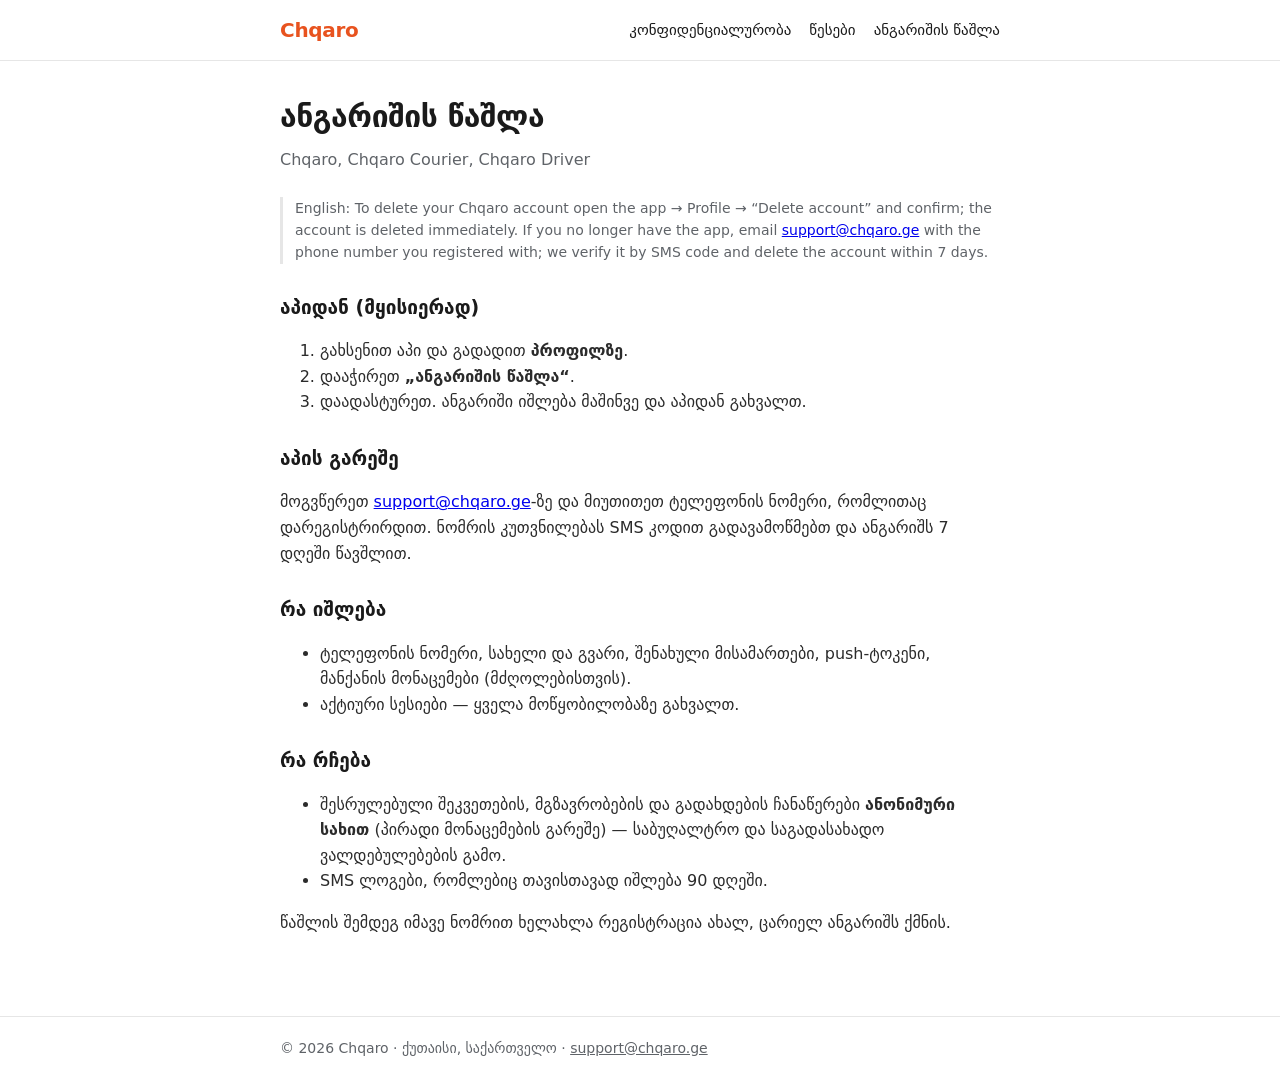
==== delete-account.html @ e5fab9bc "Public pages: privacy policy, terms, account deletion Static HTML for the Play Store listing (privac" ====
<!doctype html><html lang="ka"><head><meta charset="utf-8"><meta name="viewport" content="width=device-width,initial-scale=1"><title>ანგარიშის წაშლა — Chqaro</title><meta name="description" content="როგორ წაშალოთ Chqaro ანგარიში და რა მონაცემები იშლება."><link rel="stylesheet" href="/style.css"></head><body><header><div class="wrap"><nav><a class="logo" href="/">Chqaro</a><a href="/privacy">კონფიდენციალურობა</a><a href="/terms">წესები</a><a href="/delete-account">ანგარიშის წაშლა</a></nav></div></header><main><div class="wrap">

<h1>ანგარიშის წაშლა</h1><p class="sub">Chqaro, Chqaro Courier, Chqaro Driver</p>
<p class="en">English: To delete your Chqaro account open the app → Profile → “Delete account” and confirm; the account is deleted immediately. If you no longer have the app, email <a href="mailto:support@chqaro.ge?subject=Delete%20account">support@chqaro.ge</a> with the phone number you registered with; we verify it by SMS code and delete the account within 7 days.</p>
<h2>აპიდან (მყისიერად)</h2>
<ol><li>გახსენით აპი და გადადით <b>პროფილზე</b>.</li><li>დააჭირეთ <b>„ანგარიშის წაშლა“</b>.</li><li>დაადასტურეთ. ანგარიში იშლება მაშინვე და აპიდან გახვალთ.</li></ol>
<h2>აპის გარეშე</h2>
<p>მოგვწერეთ <a href="mailto:support@chqaro.ge?subject=Delete%20account">support@chqaro.ge</a>-ზე და მიუთითეთ ტელეფონის ნომერი, რომლითაც დარეგისტრირდით. ნომრის კუთვნილებას SMS კოდით გადავამოწმებთ და ანგარიშს 7 დღეში წავშლით.</p>
<h2>რა იშლება</h2>
<ul><li>ტელეფონის ნომერი, სახელი და გვარი, შენახული მისამართები, push-ტოკენი, მანქანის მონაცემები (მძღოლებისთვის).</li><li>აქტიური სესიები — ყველა მოწყობილობაზე გახვალთ.</li></ul>
<h2>რა რჩება</h2>
<ul><li>შესრულებული შეკვეთების, მგზავრობების და გადახდების ჩანაწერები <b>ანონიმური სახით</b> (პირადი მონაცემების გარეშე) — საბუღალტრო და საგადასახადო ვალდებულებების გამო.</li><li>SMS ლოგები, რომლებიც თავისთავად იშლება 90 დღეში.</li></ul>
<p>წაშლის შემდეგ იმავე ნომრით ხელახლა რეგისტრაცია ახალ, ცარიელ ანგარიშს ქმნის.</p>
</div></main><footer><div class="wrap">© 2026 Chqaro · ქუთაისი, საქართველო · <a href="mailto:support@chqaro.ge">support@chqaro.ge</a></div></footer></body></html>
---- style.css ----
:root{--brand:#E8531F;--ink:#1a1a1a;--muted:#5f6368;--line:#e6e6e6;--bg:#fff}
*{box-sizing:border-box}body{margin:0;font-family:system-ui,-apple-system,"Segoe UI",Roboto,"Noto Sans Georgian",sans-serif;color:var(--ink);background:var(--bg);line-height:1.6}
header{border-bottom:1px solid var(--line)}.wrap{max-width:760px;margin:0 auto;padding:0 20px}
nav{display:flex;align-items:center;gap:18px;height:60px;font-size:15px;flex-wrap:wrap}nav a{color:var(--ink);text-decoration:none}nav a:hover{color:var(--brand)}
nav .logo{font-weight:800;font-size:20px;color:var(--brand);margin-right:auto;letter-spacing:-.3px}
main{padding:32px 0 64px}h1{font-size:30px;margin:0 0 6px;letter-spacing:-.4px}h2{font-size:19px;margin:28px 0 8px}
.sub{color:var(--muted);margin:0 0 24px}p,li{color:#2b2b2b}table{border-collapse:collapse;width:100%;font-size:15px}td,th{border:1px solid var(--line);padding:8px 10px;text-align:left;vertical-align:top}th{background:#fafafa}
.cards{display:grid;grid-template-columns:repeat(auto-fit,minmax(200px,1fr));gap:14px;margin:24px 0}.card{border:1px solid var(--line);border-radius:12px;padding:16px}.card b{display:block;margin-bottom:4px}
footer{border-top:1px solid var(--line);padding:20px 0;color:var(--muted);font-size:14px}footer a{color:var(--muted)}
.en{color:var(--muted);font-size:14px;border-left:3px solid var(--line);padding-left:12px;margin:8px 0 0}
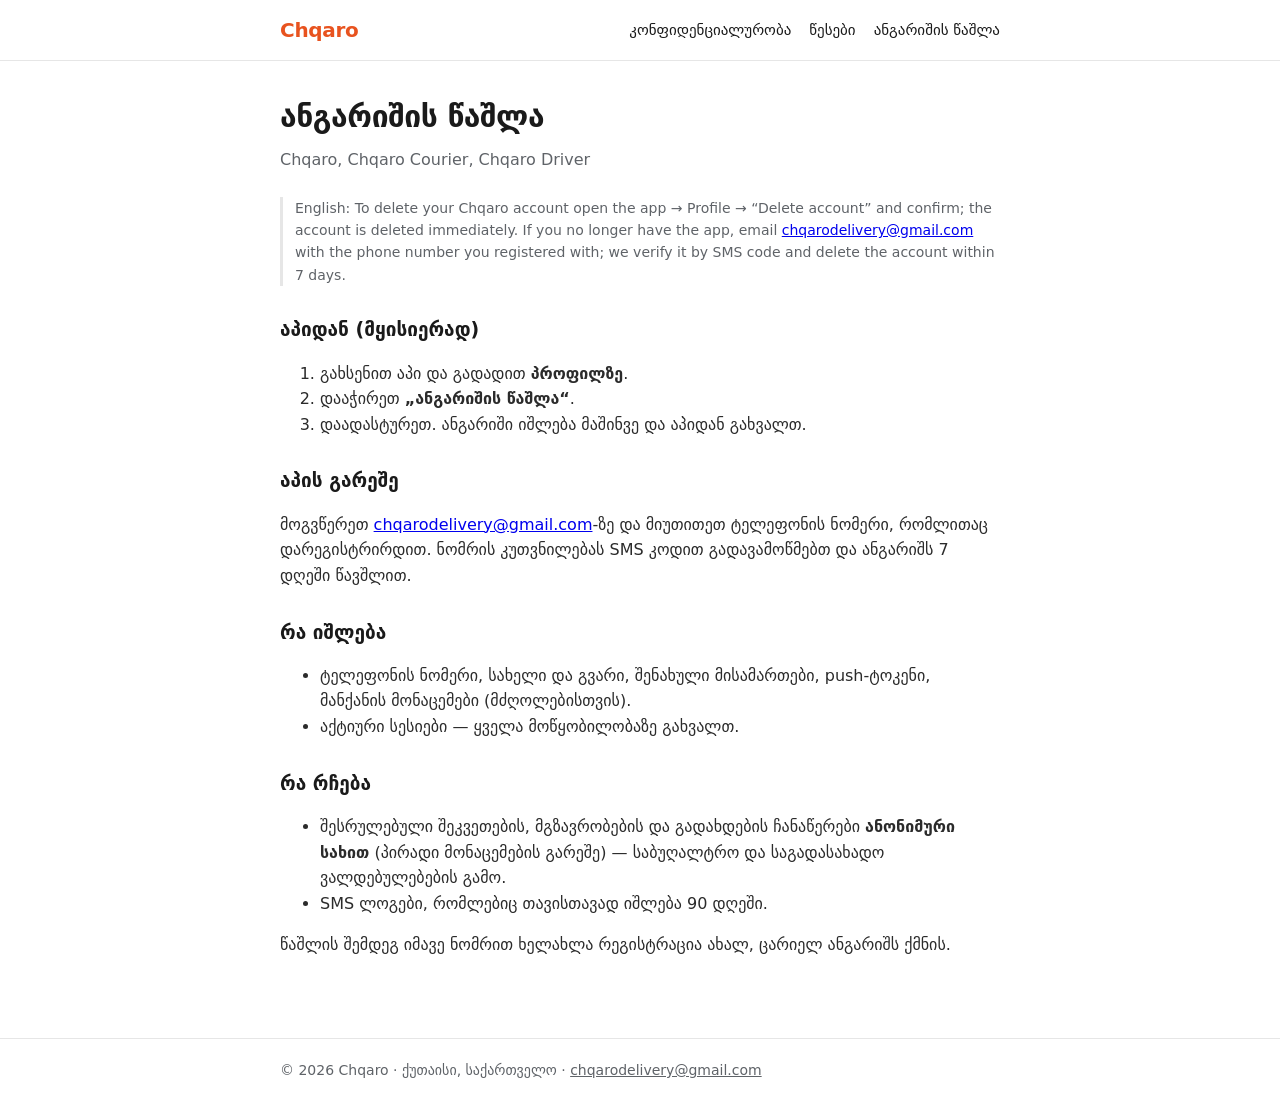
==== commit 3c0e0664: "Contact address: chqarodelivery@gmail.com Co-Authored-By: Claude Fable 5.1 <noreply@anthropic.com>" ====
--- a/delete-account.html
+++ b/delete-account.html
@@ -1,14 +1,14 @@
-<!doctype html><html lang="ka"><head><meta charset="utf-8"><meta name="viewport" content="width=device-width,initial-scale=1"><title>ანგარიშის წაშლა — Chqaro</title><meta name="description" content="როგორ წაშალოთ Chqaro ანგარიში და რა მონაცემები იშლება."><link rel="stylesheet" href="/style.css"></head><body><header><div class="wrap"><nav><a class="logo" href="/">Chqaro</a><a href="/privacy">კონფიდენციალურობა</a><a href="/terms">წესები</a><a href="/delete-account">ანგარიშის წაშლა</a></nav></div></header><main><div class="wrap">
+<!doctype html><html lang="ka"><head><meta charset="utf-8"><meta name="viewport" content="width=device-width,initial-scale=1"><title>ანგარიშის წაშლა — Chqaro</title><meta name="description" content="როგორ წაშალოთ Chqaro ანგარიში და რა მონაცემები იშლება."><link rel="stylesheet" href="style.css"></head><body><header><div class="wrap"><nav><a class="logo" href="index.html">Chqaro</a><a href="privacy.html">კონფიდენციალურობა</a><a href="terms.html">წესები</a><a href="delete-account.html">ანგარიშის წაშლა</a></nav></div></header><main><div class="wrap">
 
 <h1>ანგარიშის წაშლა</h1><p class="sub">Chqaro, Chqaro Courier, Chqaro Driver</p>
-<p class="en">English: To delete your Chqaro account open the app → Profile → “Delete account” and confirm; the account is deleted immediately. If you no longer have the app, email <a href="mailto:support@chqaro.ge?subject=Delete%20account">support@chqaro.ge</a> with the phone number you registered with; we verify it by SMS code and delete the account within 7 days.</p>
+<p class="en">English: To delete your Chqaro account open the app → Profile → “Delete account” and confirm; the account is deleted immediately. If you no longer have the app, email <a href="mailto:chqarodelivery@gmail.com?subject=Delete%20account">chqarodelivery@gmail.com</a> with the phone number you registered with; we verify it by SMS code and delete the account within 7 days.</p>
 <h2>აპიდან (მყისიერად)</h2>
 <ol><li>გახსენით აპი და გადადით <b>პროფილზე</b>.</li><li>დააჭირეთ <b>„ანგარიშის წაშლა“</b>.</li><li>დაადასტურეთ. ანგარიში იშლება მაშინვე და აპიდან გახვალთ.</li></ol>
 <h2>აპის გარეშე</h2>
-<p>მოგვწერეთ <a href="mailto:support@chqaro.ge?subject=Delete%20account">support@chqaro.ge</a>-ზე და მიუთითეთ ტელეფონის ნომერი, რომლითაც დარეგისტრირდით. ნომრის კუთვნილებას SMS კოდით გადავამოწმებთ და ანგარიშს 7 დღეში წავშლით.</p>
+<p>მოგვწერეთ <a href="mailto:chqarodelivery@gmail.com?subject=Delete%20account">chqarodelivery@gmail.com</a>-ზე და მიუთითეთ ტელეფონის ნომერი, რომლითაც დარეგისტრირდით. ნომრის კუთვნილებას SMS კოდით გადავამოწმებთ და ანგარიშს 7 დღეში წავშლით.</p>
 <h2>რა იშლება</h2>
 <ul><li>ტელეფონის ნომერი, სახელი და გვარი, შენახული მისამართები, push-ტოკენი, მანქანის მონაცემები (მძღოლებისთვის).</li><li>აქტიური სესიები — ყველა მოწყობილობაზე გახვალთ.</li></ul>
 <h2>რა რჩება</h2>
 <ul><li>შესრულებული შეკვეთების, მგზავრობების და გადახდების ჩანაწერები <b>ანონიმური სახით</b> (პირადი მონაცემების გარეშე) — საბუღალტრო და საგადასახადო ვალდებულებების გამო.</li><li>SMS ლოგები, რომლებიც თავისთავად იშლება 90 დღეში.</li></ul>
 <p>წაშლის შემდეგ იმავე ნომრით ხელახლა რეგისტრაცია ახალ, ცარიელ ანგარიშს ქმნის.</p>
-</div></main><footer><div class="wrap">© 2026 Chqaro · ქუთაისი, საქართველო · <a href="mailto:support@chqaro.ge">support@chqaro.ge</a></div></footer></body></html>
+</div></main><footer><div class="wrap">© 2026 Chqaro · ქუთაისი, საქართველო · <a href="mailto:chqarodelivery@gmail.com">chqarodelivery@gmail.com</a></div></footer></body></html>
